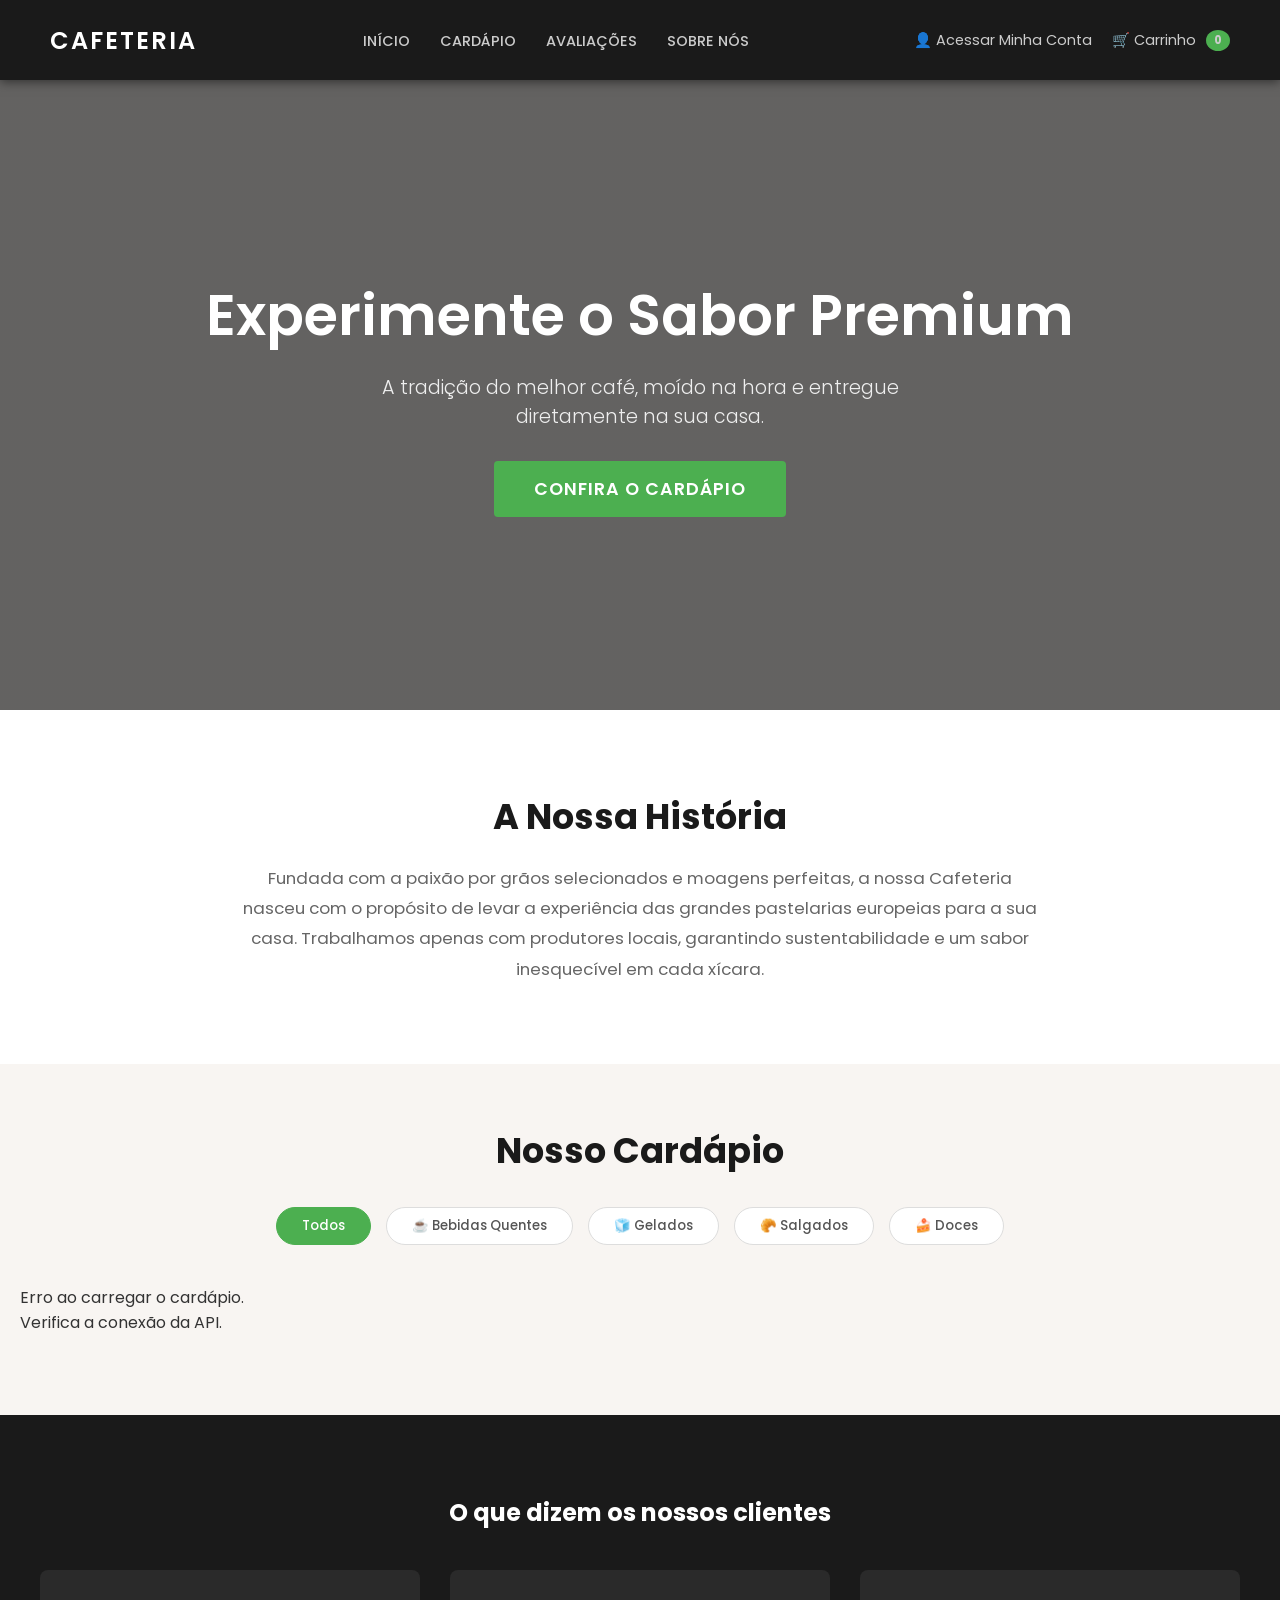
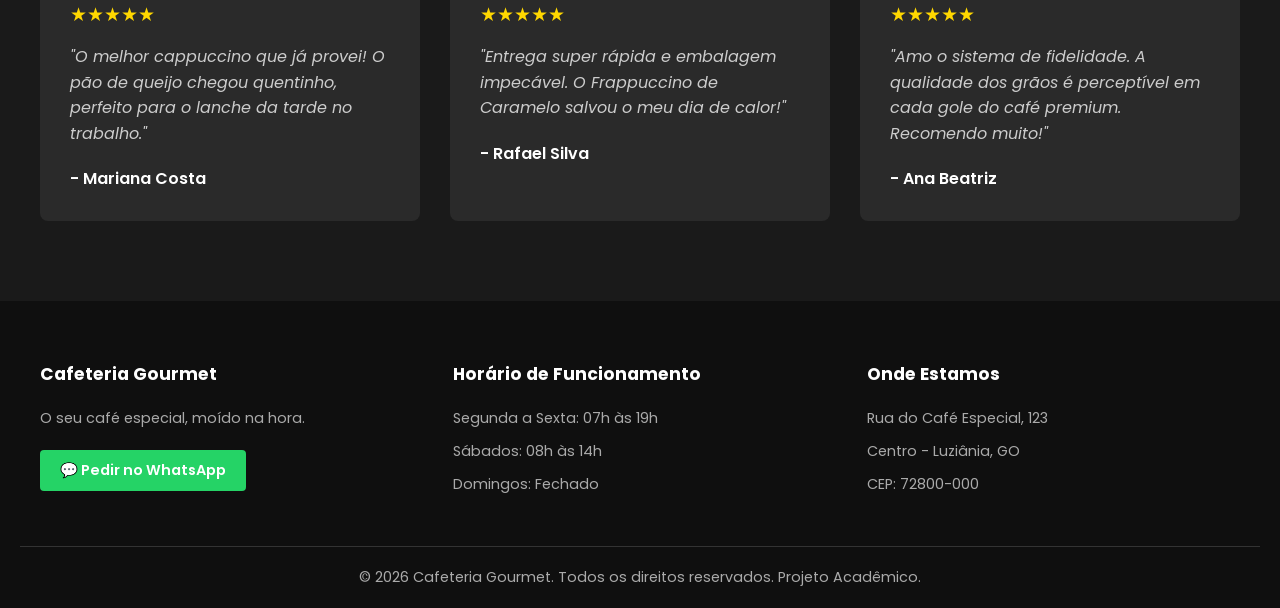
==== index.html @ 51b87aeb "fix: move index.html para a raiz do projeto" ====
<!DOCTYPE html>
<html lang="pt-BR">
<head>
    <meta charset="UTF-8">
    <meta name="viewport" content="width=device-width, initial-scale=1.0">
    <title>Cafeteria Gourmet</title>
    <link href="https://fonts.googleapis.com/css2?family=Poppins:wght@300;400;500;600&display=swap" rel="stylesheet">
    <style>
        /* Reset e Base */
        * { box-sizing: border-box; margin: 0; padding: 0; scroll-behavior: smooth; }
        body { font-family: 'Poppins', sans-serif; background-color: #F8F5F2; color: #333; padding-top: 80px; }
        
        /* Barra de Navegação */
        .navbar { position: fixed; top: 0; left: 0; width: 100%; height: 80px; background-color: #1a1a1a; color: white; display: flex; justify-content: space-between; align-items: center; padding: 0 50px; z-index: 1000; box-shadow: 0 2px 10px rgba(0,0,0,0.5); }
        .navbar .logo { font-size: 1.5em; font-weight: 600; letter-spacing: 2px; }
        .nav-links { list-style: none; display: flex; gap: 30px; }
        .nav-links li a { color: #ccc; text-decoration: none; font-size: 0.9em; font-weight: 500; transition: color 0.3s; text-transform: uppercase;}
        .nav-links li a:hover { color: white; }
        .nav-actions { display: flex; align-items: center; gap: 20px; font-size: 0.9em; }
        .nav-actions span { cursor: pointer; display: flex; align-items: center; gap: 5px; transition: color 0.3s; color: #ccc; }
        .nav-actions span:hover { color: white; }
        .cart-badge { background-color: #4CAF50; color: white; border-radius: 50%; padding: 2px 8px; font-size: 0.8em; font-weight: bold; margin-left: 5px; }

        /* Hero Section */
        .hero { background: linear-gradient(rgba(0, 0, 0, 0.6), rgba(0, 0, 0, 0.6)), url('https://images.unsplash.com/photo-1497935586351-b67a49e012bf?w=1600&q=80') center/cover no-repeat; height: 70vh; display: flex; flex-direction: column; justify-content: center; align-items: center; text-align: center; color: white; padding: 20px; }
        .hero h1 { font-size: 3.5em; margin-bottom: 15px; font-weight: 600; }
        .hero p { font-size: 1.2em; font-weight: 300; margin-bottom: 30px; max-width: 600px; color: #eee; }
        .btn-hero { background-color: #4CAF50; color: white; text-decoration: none; padding: 15px 40px; border-radius: 4px; font-weight: 600; font-size: 1.1em; transition: 0.3s ease; text-transform: uppercase; letter-spacing: 1px; }
        .btn-hero:hover { background-color: #45a049; }

        /* Sobre e Cardápio */
        .sobre { padding: 80px 20px; text-align: center; background-color: #fff; }
        .sobre h2 { font-size: 2.2em; color: #1a1a1a; margin-bottom: 20px; }
        .sobre p { max-width: 800px; margin: 0 auto; color: #666; line-height: 1.8; font-size: 1.05em; }

        .cardapio-section { padding: 60px 20px 80px; max-width: 1300px; margin: 0 auto; }
        .section-title { text-align: center; font-size: 2.2em; margin-bottom: 30px; color: #1a1a1a; }
        
        .filtros { display: flex; justify-content: center; gap: 15px; margin-bottom: 40px; flex-wrap: wrap; }
        .filter-btn { background: white; border: 1px solid #ddd; padding: 8px 25px; border-radius: 30px; cursor: pointer; font-weight: 500; font-family: 'Poppins', sans-serif; transition: 0.3s; color: #555; }
        .filter-btn:hover { background: #f0f0f0; }
        .filter-btn.active { background: #4CAF50; color: white; border-color: #4CAF50; }

        #vitrine { display: grid; grid-template-columns: repeat(auto-fill, minmax(280px, 1fr)); gap: 30px; }
        .produto-card { background-color: white; border-radius: 8px; overflow: hidden; box-shadow: 0 4px 15px rgba(0,0,0,0.06); transition: transform 0.3s ease, opacity 0.3s; display: flex; flex-direction: column; position: relative; }
        .produto-card:hover { transform: translateY(-5px); }
        .produto-img { width: 100%; height: 200px; object-fit: cover; }
        .badge { position: absolute; top: 15px; left: 15px; color: white; padding: 4px 12px; border-radius: 20px; font-size: 0.8em; font-weight: 600; box-shadow: 0 2px 5px rgba(0,0,0,0.2); }
        .produto-info { padding: 25px; display: flex; flex-direction: column; flex: 1; }
        .produto-info h3 { font-size: 1.2em; color: #1a1a1a; margin-bottom: 10px; }
        .produto-info p { color: #777; font-size: 0.9em; flex: 1; margin-bottom: 20px; line-height: 1.5; }
        .produto-info .preco { font-weight: 600; font-size: 1.4em; color: #4CAF50; margin-bottom: 20px; }
        .btn-comprar { background-color: #1a1a1a; color: white; border: none; padding: 12px; border-radius: 4px; cursor: pointer; font-weight: 500; transition: background-color 0.3s; }
        .btn-comprar:hover { background-color: #333; }

        /* Depoimentos */
        .depoimentos-section { background-color: #1a1a1a; color: white; padding: 80px 20px; text-align: center; }
        .depoimentos-grid { display: flex; gap: 30px; max-width: 1200px; margin: 40px auto 0; justify-content: center; flex-wrap: wrap; }
        .depoimento-card { background: #2a2a2a; padding: 30px; border-radius: 8px; flex: 1; min-width: 300px; text-align: left; }
        .estrelas { color: #FFD700; margin-bottom: 15px; font-size: 1.2em; }
        .depoimento-texto { font-style: italic; color: #ccc; margin-bottom: 20px; line-height: 1.6; }
        .cliente-nome { font-weight: 600; color: #fff; }

        /* Rodapé */
        .footer { background: #0f0f0f; color: #aaa; padding: 60px 20px 20px; font-size: 0.9em; }
        .footer-content { max-width: 1200px; margin: 0 auto; display: flex; justify-content: space-between; flex-wrap: wrap; gap: 40px; margin-bottom: 40px; }
        .footer-col { flex: 1; min-width: 250px; }
        .footer-col h3 { color: white; margin-bottom: 20px; font-size: 1.2em; }
        .footer-col p { margin-bottom: 10px; line-height: 1.6; }
        .footer-bottom { text-align: center; border-top: 1px solid #333; padding-top: 20px; }
        .btn-whatsapp { display: inline-block; background-color: #25D366; color: white; text-decoration: none; padding: 10px 20px; border-radius: 4px; font-weight: 600; margin-top: 10px; transition: 0.3s;}
        .btn-whatsapp:hover { background-color: #128C7E; }

        /* Gaveta do Carrinho */
        .cart-overlay { position: fixed; top: 0; left: 0; width: 100%; height: 100%; background: rgba(0,0,0,0.6); z-index: 2000; opacity: 0; pointer-events: none; transition: opacity 0.3s ease; }
        .cart-overlay.active { opacity: 1; pointer-events: auto; }
        .painel-carrinho { position: fixed; top: 0; right: -450px; width: 400px; height: 100vh; background-color: white; padding: 30px; box-shadow: -5px 0 25px rgba(0,0,0,0.15); z-index: 2001; transition: right 0.3s cubic-bezier(0.4, 0, 0.2, 1); display: flex; flex-direction: column; }
        .painel-carrinho.open { right: 0; }
        .painel-carrinho h2 { font-size: 1.5em; margin-bottom: 25px; color: #1a1a1a; display: flex; align-items: center; gap: 10px; margin-top: 20px;}
        #itens-carrinho { flex: 1; overflow-y: auto; margin-right: -10px; padding-right: 10px; }
        .item-carrinho { display: flex; justify-content: space-between; margin-bottom: 15px; padding-bottom: 10px; border-bottom: 1px solid #eee; font-size: 0.95em; color: #444; }
        .obs-input { width: 100%; margin-top: 15px; padding: 12px; border-radius: 4px; border: 1px solid #ddd; font-family: 'Poppins', sans-serif; resize: vertical; min-height: 80px; font-size: 0.9em;}
        .total-carrinho { font-size: 1.4em; font-weight: 600; margin-top: 20px; color: #1a1a1a; display: flex; justify-content: space-between;}
        .btn-finalizar { background-color: #4CAF50; color: white; border: none; width: 100%; padding: 15px; border-radius: 4px; cursor: pointer; font-weight: 600; font-size: 1.1em; margin-top: 20px; transition: background-color 0.3s; }
        .btn-finalizar:hover { background-color: #45a049; }

        /* Modais */
        .modal-overlay { position: fixed; top: 0; left: 0; width: 100%; height: 100%; background: rgba(0,0,0,0.7); display: flex; justify-content: center; align-items: center; z-index: 2000; opacity: 0; pointer-events: none; transition: opacity 0.3s; }
        .modal-overlay.active { opacity: 1; pointer-events: auto; }
        .modal-content { background: white; padding: 40px; border-radius: 8px; width: 90%; max-width: 500px; position: relative; transform: translateY(-20px); transition: transform 0.3s; }
        .modal-overlay.active .modal-content { transform: translateY(0); }
        .close-btn { position: absolute; top: 15px; right: 20px; font-size: 1.5em; cursor: pointer; color: #666; }
        .close-btn:hover { color: #000; }
        .form-group { margin-bottom: 20px; text-align: left; }
        .form-group label { display: block; margin-bottom: 8px; font-weight: 500; font-size: 0.95em; color: #333;}
        .form-control { width: 100%; padding: 12px; border: 1px solid #ccc; border-radius: 4px; font-family: 'Poppins', sans-serif; font-size: 0.95em;}
        .form-control:invalid { border-color: #fca5a5; }
        .req-star { color: #D84315; font-weight: bold; }

        /* Estilos do Modal "Minha Conta" e Cartão Fidelidade */
        .modal-conta { max-width: 700px !important; max-height: 85vh; overflow-y: auto; }
        .tabs { display: flex; border-bottom: 2px solid #eee; margin-bottom: 25px; }
        .tab-btn { flex: 1; background: none; border: none; padding: 12px; font-size: 1.05em; font-family: 'Poppins', sans-serif; cursor: pointer; font-weight: 600; color: #888; border-bottom: 3px solid transparent; transition: 0.3s;}
        .tab-btn.active { color: #4CAF50; border-bottom-color: #4CAF50; }
        .tab-content { display: none; }
        .tab-content.active { display: block; }
        
        .fidelidade-box { background: #EFEBE9; padding: 20px; border-radius: 8px; margin-bottom: 25px; text-align: center; border: 2px dashed #D7CCC8; }
        .fidelidade-box h3 { color: #4E342E; margin-bottom: 5px; }
        .fidelidade-box p { font-size: 0.9em; color: #795548; margin-bottom: 15px; }
        .copos-grid { display: flex; justify-content: center; gap: 8px; font-size: 1.8em; }
        .copo { color: #D7CCC8; transition: 0.3s; }
        .copo.ganho { color: #D84315; }

        .conta-dados-pessoais { background: #f9f9f9; padding: 20px; border-radius: 8px; border: 1px solid #eee; margin-bottom: 20px;}
        .conta-dados-pessoais p { margin-bottom: 10px; font-size: 0.95em; color: #555; }
        .conta-dados-pessoais strong { color: #1a1a1a; }
        .btn-editar { background-color: #f0f0f0; color: #333; border: 1px solid #ccc; padding: 10px; border-radius: 4px; cursor: pointer; font-weight: 500; width: 100%; margin-top: 15px; transition: 0.3s; }
        .btn-editar:hover { background-color: #e0e0e0; }

        .pedido-card { border: 1px solid #ddd; border-radius: 8px; padding: 20px; margin-bottom: 20px; }
        .pedido-header { display: flex; justify-content: space-between; margin-bottom: 15px; border-bottom: 1px solid #eee; padding-bottom: 10px; }
        .tracker { display: flex; justify-content: space-between; align-items: center; position: relative; margin-top: 20px; padding: 0 10px;}
        .tracker::before { content: ''; position: absolute; top: 14px; left: 30px; right: 30px; height: 3px; background: #eee; z-index: 1; }
        .tracker-step { position: relative; z-index: 2; text-align: center; width: 80px; }
        .tracker-icon { width: 30px; height: 30px; border-radius: 50%; background: #eee; color: white; display: flex; justify-content: center; align-items: center; margin: 0 auto 8px; font-weight: bold; border: 3px solid white; box-shadow: 0 0 0 2px #eee; transition: 0.3s;}
        .tracker-step.active .tracker-icon { background: #4CAF50; box-shadow: 0 0 0 2px #4CAF50; }
        .tracker-step p { font-size: 0.75em; font-weight: 600; color: #999; }
        .tracker-step.active p { color: #4CAF50; }

        /* Estilos da Avaliação de Pedido */
        .btn-avaliar { background-color: #FFA000; color: white; border: none; padding: 8px 15px; border-radius: 4px; cursor: pointer; font-size: 0.9em; font-weight: 600; margin-top: 15px; transition: 0.3s; }
        .btn-avaliar:hover { background-color: #FF8F00; }
        .avaliacao-feita { margin-top: 15px; padding-top: 15px; border-top: 1px dashed #eee; }
        .avaliacao-feita .estrelas-display { color: #FFD700; font-size: 1.2em; margin-bottom: 5px; }
        .avaliacao-feita p { font-size: 0.9em; color: #555; font-style: italic; }
        
        .rating-stars { display: flex; flex-direction: row-reverse; justify-content: center; gap: 5px; font-size: 2.5em; margin-bottom: 15px; }
        .rating-stars input { display: none; }
        .rating-stars label { color: #ddd; cursor: pointer; transition: 0.2s; }
        .rating-stars label:hover, .rating-stars label:hover ~ label, .rating-stars input:checked ~ label { color: #FFD700; }

        #toast { visibility: hidden; min-width: 250px; background-color: #333; color: #fff; text-align: center; border-radius: 4px; padding: 16px; position: fixed; z-index: 3000; bottom: 30px; left: 30px; font-size: 15px; box-shadow: 0 4px 15px rgba(0,0,0,0.2); opacity: 0; transition: opacity 0.4s, bottom 0.4s; }
        #toast.show { visibility: visible; opacity: 1; bottom: 50px; }
        #toast.error { background-color: #F44336; }
    </style>
</head>
<body>

    <nav class="navbar">
        <div class="logo">CAFETERIA</div>
        <ul class="nav-links">
            <li><a href="#inicio">Início</a></li>
            <li><a href="#cardapio">Cardápio</a></li>
            <li><a href="#depoimentos">Avaliações</a></li>
            <li><a href="#sobre">Sobre Nós</a></li>
        </ul>
        <div class="nav-actions">
            <span id="btn-login-header" onclick="verificarAcessoDaNavbar()">👤 Acessar Minha Conta</span>
            <a href="#" style="text-decoration: none;" onclick="event.preventDefault(); abrirCarrinho();">
                <span>🛒 Carrinho <span class="cart-badge" id="cart-count">0</span></span>
            </a>
        </div>
    </nav>

    <header id="inicio" class="hero">
        <h1>Experimente o Sabor Premium</h1>
        <p>A tradição do melhor café, moído na hora e entregue diretamente na sua casa.</p>
        <a href="#cardapio" class="btn-hero">Confira o Cardápio</a>
    </header>

    <section id="sobre" class="sobre">
        <h2>A Nossa História</h2>
        <p>Fundada com a paixão por grãos selecionados e moagens perfeitas, a nossa Cafeteria nasceu com o propósito de levar a experiência das grandes pastelarias europeias para a sua casa. Trabalhamos apenas com produtores locais, garantindo sustentabilidade e um sabor inesquecível em cada xícara.</p>
    </section>

    <section id="cardapio" class="cardapio-section">
        <h2 class="section-title">Nosso Cardápio</h2>
        <div class="filtros">
            <button class="filter-btn active" onclick="filtrarMenu('todos', this)">Todos</button>
            <button class="filter-btn" onclick="filtrarMenu('quentes', this)">☕ Bebidas Quentes</button>
            <button class="filter-btn" onclick="filtrarMenu('gelados', this)">🧊 Gelados</button>
            <button class="filter-btn" onclick="filtrarMenu('salgados', this)">🥐 Salgados</button>
            <button class="filter-btn" onclick="filtrarMenu('doces', this)">🍰 Doces</button>
        </div>
        <div id="vitrine"></div>
    </section>

    <section id="depoimentos" class="depoimentos-section">
        <h2>O que dizem os nossos clientes</h2>
        <div class="depoimentos-grid">
            <div class="depoimento-card">
                <div class="estrelas">★★★★★</div>
                <p class="depoimento-texto">"O melhor cappuccino que já provei! O pão de queijo chegou quentinho, perfeito para o lanche da tarde no trabalho."</p>
                <p class="cliente-nome">- Mariana Costa</p>
            </div>
            <div class="depoimento-card">
                <div class="estrelas">★★★★★</div>
                <p class="depoimento-texto">"Entrega super rápida e embalagem impecável. O Frappuccino de Caramelo salvou o meu dia de calor!"</p>
                <p class="cliente-nome">- Rafael Silva</p>
            </div>
            <div class="depoimento-card">
                <div class="estrelas">★★★★★</div>
                <p class="depoimento-texto">"Amo o sistema de fidelidade. A qualidade dos grãos é perceptível em cada gole do café premium. Recomendo muito!"</p>
                <p class="cliente-nome">- Ana Beatriz</p>
            </div>
        </div>
    </section>

    <footer class="footer">
        <div class="footer-content">
            <div class="footer-col">
                <h3>Cafeteria Gourmet</h3>
                <p>O seu café especial, moído na hora.</p>
                <a href="#" class="btn-whatsapp">💬 Pedir no WhatsApp</a>
            </div>
            <div class="footer-col">
                <h3>Horário de Funcionamento</h3>
                <p>Segunda a Sexta: 07h às 19h</p>
                <p>Sábados: 08h às 14h</p>
                <p>Domingos: Fechado</p>
            </div>
            <div class="footer-col">
                <h3>Onde Estamos</h3>
                <p>Rua do Café Especial, 123</p>
                <p>Centro - Luziânia, GO</p>
                <p>CEP: 72800-000</p>
            </div>
        </div>
        <div class="footer-bottom">
            <p>&copy; 2026 Cafeteria Gourmet. Todos os direitos reservados. Projeto Acadêmico.</p>
        </div>
    </footer>

    <!-- GAVETA LATERAL (CARRINHO) -->
    <div class="cart-overlay" id="cart-overlay" onclick="fecharCarrinho()"></div>
    <div class="painel-carrinho" id="painel-carrinho">
        <span class="close-btn" onclick="fecharCarrinho()">&times;</span>
        <h2>🛒 Seu Pedido</h2>
        <div id="itens-carrinho">
            <p style="color: #999; text-align: center; margin: 30px 0;">O carrinho está vazio.</p>
        </div>
        <textarea id="observacao-pedido" class="obs-input auto-save" placeholder="Alguma observação especial? (Ex: sem açúcar)"></textarea>
        <div class="total-carrinho">
            <span>Total:</span>
            <span id="total-carrinho">R$ 0,00</span>
        </div>
        <button class="btn-finalizar" onclick="abrirCheckoutValidado()">Prosseguir Pedido</button>
    </div>

    <!-- MODAIS DE AUTENTICAÇÃO E CHECKOUT -->
    <div class="modal-overlay" id="modal-login">
        <div class="modal-content">
            <span class="close-btn" onclick="fecharModal('modal-login')">&times;</span>
            <h2 style="margin-bottom: 20px;">Acessar Conta</h2>
            <form onsubmit="event.preventDefault(); processarLogin();">
                <div class="form-group">
                    <label>E-mail <span class="req-star">*</span></label>
                    <input type="email" id="login-email" class="form-control auto-save" placeholder="exemplo@email.com" required>
                </div>
                <div class="form-group">
                    <label>Senha <span class="req-star">*</span></label>
                    <input type="password" class="form-control" placeholder="Sua senha secreta" minlength="4" required>
                </div>
                <button type="submit" class="btn-finalizar">Entrar</button>
            </form>
            <p style="text-align: center; margin-top: 20px; font-size: 0.9em; color: #666;">
                Ainda não tem conta? <a href="#" style="color: #4CAF50; font-weight: 600;" onclick="fecharModal('modal-login'); abrirModal('modal-cadastro');">Cadastre-se</a>
            </p>
        </div>
    </div>

    <div class="modal-overlay" id="modal-cadastro">
        <div class="modal-content">
            <span class="close-btn" onclick="fecharModal('modal-cadastro')">&times;</span>
            <h2 style="margin-bottom: 20px;">Criar Nova Conta</h2>
            <form onsubmit="event.preventDefault(); processarCadastro();">
                <div class="form-group">
                    <label>Nome Completo <span class="req-star">*</span></label>
                    <input type="text" id="cad-nome" class="form-control auto-save" placeholder="Seu nome completo" minlength="3" required>
                </div>
                <div class="form-group">
                    <label>E-mail <span class="req-star">*</span></label>
                    <input type="email" id="cad-email" class="form-control auto-save" placeholder="exemplo@email.com" required>
                </div>
                <div class="form-group">
                    <label>Senha <span class="req-star">*</span></label>
                    <input type="password" class="form-control" placeholder="Crie uma senha forte" minlength="4" required>
                </div>
                <button type="submit" class="btn-finalizar">Cadastrar</button>
            </form>
        </div>
    </div>

    <div class="modal-overlay" id="modal-checkout">
        <div class="modal-content" style="max-width: 600px; max-height: 90vh; overflow-y: auto;">
            <span class="close-btn" onclick="fecharModal('modal-checkout')">&times;</span>
            <h2 style="margin-bottom: 20px; border-bottom: 2px solid #eee; padding-bottom: 10px;">Finalizar Compra</h2>
            <form id="form-checkout" onsubmit="event.preventDefault(); confirmarEPagar();">
                <h3 style="font-size: 1.1em; margin-bottom: 15px; color: #4CAF50;">1. Dados do Cliente</h3>
                <div class="form-group">
                    <label>Nome Completo <span class="req-star">*</span></label>
                    <input type="text" id="check-nome" class="form-control auto-save" placeholder="Nome de quem vai receber" minlength="3" required>
                </div>
                <div style="display: flex; gap: 15px; margin-bottom: 20px;">
                    <div class="form-group" style="flex: 1; margin-bottom: 0;">
                        <label>E-mail <span class="req-star">*</span></label>
                        <input type="email" id="check-email" class="form-control auto-save" placeholder="exemplo@email.com" required>
                    </div>
                    <div class="form-group" style="flex: 1; margin-bottom: 0;">
                        <label>Telefone / WhatsApp <span class="req-star">*</span></label>
                        <input type="tel" id="check-telefone" class="form-control auto-save" placeholder="(00) 00000-0000" minlength="14" maxlength="15" oninput="aplicarMascaraTelefone(this)" required>
                    </div>
                </div>

                <h3 style="font-size: 1.1em; margin-bottom: 15px; margin-top: 10px; color: #4CAF50;">2. Entrega e Pagamento</h3>
                <div class="form-group">
                    <label>Endereço de Entrega <span class="req-star">*</span></label>
                    <input type="text" id="check-endereco" class="form-control auto-save" placeholder="Rua, Número, Bairro" minlength="5" required>
                </div>
                <div class="form-group">
                    <label>Forma de Pagamento <span class="req-star">*</span></label>
                    <select class="form-control" id="forma-pagamento" required>
                        <option value="pix">PIX</option>
                        <option value="cartao">Cartão de Crédito / Débito</option>
                        <option value="dinheiro">Dinheiro (na entrega)</option>
                    </select>
                </div>
                <div style="background-color: #f9f9f9; padding: 15px; border-radius: 8px; margin: 20px 0; text-align: center; border: 1px solid #eee;">
                    <h3 style="margin: 0; color: #1a1a1a; font-size: 1.4em;" id="modal-total-display">Total: R$ 0,00</h3>
                </div>
                <button type="submit" class="btn-finalizar">Confirmar e Pagar</button>
            </form>
        </div>
    </div>

    <!-- MODAL: MINHA CONTA -->
    <div class="modal-overlay" id="modal-minha-conta">
        <div class="modal-content modal-conta">
            <span class="close-btn" onclick="fecharModal('modal-minha-conta')">&times;</span>
            <h2 style="margin-bottom: 20px;">Minha Conta</h2>
            
            <div class="tabs">
                <button class="tab-btn active" onclick="mudarAba(event, 'perfil')">Meus Dados</button>
                <button class="tab-btn" onclick="mudarAba(event, 'pedidos')">Meus Pedidos</button>
            </div>

            <div id="aba-perfil" class="tab-content active">
                <div class="fidelidade-box">
                    <h3>☕ Cartão Fidelidade</h3>
                    <p id="fidelidade-texto">Complete 10 copos e ganhe uma bebida grátis!</p>
                    <div class="copos-grid" id="fidelidade-copos"></div>
                </div>

                <div class="conta-dados-pessoais" id="display-dados">
                    <p><strong>Nome:</strong> <span id="painel-nome">Não preenchido</span></p>
                    <p><strong>E-mail:</strong> <span id="painel-email">Não preenchido</span></p>
                    <p><strong>Telefone:</strong> <span id="painel-telefone">Não preenchido</span></p>
                    <p><strong>Endereço Principal:</strong> <span id="painel-endereco">Não preenchido</span></p>
                    <button class="btn-editar" onclick="ativarModoEdicao()">✏️ Editar Meus Dados</button>
                </div>

                <div class="conta-dados-pessoais" id="form-edicao-dados" style="display: none;">
                    <form onsubmit="event.preventDefault(); salvarEdicaoDados();">
                        <div class="form-group">
                            <label>Nome Completo <span class="req-star">*</span></label>
                            <input type="text" id="edit-nome" class="form-control auto-save" required>
                        </div>
                        <div class="form-group">
                            <label>E-mail <span class="req-star">*</span></label>
                            <input type="email" id="edit-email" class="form-control auto-save" required>
                        </div>
                        <div class="form-group">
                            <label>Telefone <span class="req-star">*</span></label>
                            <input type="tel" id="edit-telefone" class="form-control auto-save" oninput="aplicarMascaraTelefone(this)" minlength="14" maxlength="15" required>
                        </div>
                        <div class="form-group">
                            <label>Endereço de Entrega Padrão <span class="req-star">*</span></label>
                            <input type="text" id="edit-endereco" class="form-control auto-save" required>
                        </div>
                        <div style="display: flex; gap: 10px; margin-top: 20px;">
                            <button type="button" class="btn-editar" style="margin-top: 0; background-color: #ddd;" onclick="cancelarEdicao()">Cancelar</button>
                            <button type="submit" class="btn-finalizar" style="margin-top: 0; flex: 2;">Salvar Alterações</button>
                        </div>
                    </form>
                </div>
                <button class="btn-finalizar" style="background-color: #d32f2f;" onclick="fazerLogout()">Sair da Conta</button>
            </div>
            <div id="aba-pedidos" class="tab-content">
                <div id="lista-historico-pedidos"></div>
            </div>
        </div>
    </div>

    <!-- MODAL DE AVALIAÇÃO DE PEDIDO -->
    <div class="modal-overlay" id="modal-avaliacao">
        <div class="modal-content" style="text-align: center;">
            <span class="close-btn" onclick="fecharModal('modal-avaliacao')">&times;</span>
            <h2 style="margin-bottom: 10px;">Avaliar Pedido #<span id="av-pedido-id"></span></h2>
            <p style="color: #666; font-size: 0.9em; margin-bottom: 20px;">Como foi a sua experiência com este pedido?</p>
            
            <form onsubmit="event.preventDefault(); enviarAvaliacao();">
                <div class="rating-stars">
                    <input type="radio" name="rating" id="star5" value="5" required><label for="star5">★</label>
                    <input type="radio" name="rating" id="star4" value="4"><label for="star4">★</label>
                    <input type="radio" name="rating" id="star3" value="3"><label for="star3">★</label>
                    <input type="radio" name="rating" id="star2" value="2"><label for="star2">★</label>
                    <input type="radio" name="rating" id="star1" value="1"><label for="star1">★</label>
                </div>
                <textarea id="av-comentario" class="obs-input" placeholder="Conte-nos o que achou dos produtos e da entrega... (opcional)" style="margin-bottom: 20px; text-align: left;"></textarea>
                <button type="submit" class="btn-finalizar">Enviar Avaliação</button>
            </form>
        </div>
    </div>

    <div id="toast">Mensagem</div>

    <script>
        // RECUPERAÇÃO DE DADOS PERSISTENTES
        let carrinho = JSON.parse(localStorage.getItem('carrinho')) || [];
        let totalGeral = parseFloat(localStorage.getItem('totalGeral')) || 0;
        let usuarioLogado = localStorage.getItem('usuarioLogado') === 'true';
        let historicoPedidos = JSON.parse(localStorage.getItem('historicoPedidos')) || []; 
        
        let dadosSalvos = JSON.parse(localStorage.getItem('dadosUsuario')) || {};
        let dadosUsuario = { 
            nome: dadosSalvos.nome || '', email: dadosSalvos.email || '', 
            telefone: dadosSalvos.telefone || '', endereco: dadosSalvos.endereco || '' 
        };

        const bancoImagens = {
            1: "./img/1.jpg", 2: "./img/2.jpg", 3: "./img/3.jpg", 4: "./img/4.jpg", 
            5: "./img/5.jpg", 6: "./img/6.jpg", 7: "./img/7.jpg", 8: "./img/8.jpg"  
        };

        const infoExtraProdutos = {
            1: { cat: 'quentes', badge: '☕ Mais Vendido', badgeColor: '#D84315' },
            2: { cat: 'quentes', badge: '' },
            3: { cat: 'quentes', badge: '✨ Novidade', badgeColor: '#4CAF50' },
            4: { cat: 'salgados', badge: '' },
            5: { cat: 'salgados', badge: '🌾 Sem Glúten', badgeColor: '#8D6E63' },
            6: { cat: 'doces', badge: '🌱 Vegano', badgeColor: '#4CAF50' },
            7: { cat: 'gelados', badge: '❄️ Mais Vendido', badgeColor: '#0288D1' },
            8: { cat: 'gelados', badge: '' }
        };

        document.addEventListener('DOMContentLoaded', () => {
            if (usuarioLogado) document.getElementById('btn-login-header').innerText = "👤 Minha Conta";
            atualizarCarrinho();
            ativarAutoSave(); 
        });

        function salvarEstadoLocal() {
            localStorage.setItem('carrinho', JSON.stringify(carrinho));
            localStorage.setItem('totalGeral', totalGeral);
            localStorage.setItem('usuarioLogado', usuarioLogado);
            localStorage.setItem('dadosUsuario', JSON.stringify(dadosUsuario));
            localStorage.setItem('historicoPedidos', JSON.stringify(historicoPedidos));
        }

        function ativarAutoSave() {
            const camposMapeados = {
                'edit-nome': 'nome', 'check-nome': 'nome', 'cad-nome': 'nome',
                'edit-email': 'email', 'check-email': 'email', 'cad-email': 'email', 'login-email': 'email',
                'edit-telefone': 'telefone', 'check-telefone': 'telefone',
                'edit-endereco': 'endereco', 'check-endereco': 'endereco'
            };
            document.querySelectorAll('.auto-save').forEach(input => {
                input.addEventListener('input', (e) => {
                    const chave = camposMapeados[e.target.id];
                    if (chave) { dadosUsuario[chave] = e.target.value; salvarEstadoLocal(); }
                });
            });
        }

        function filtrarMenu(categoria, btnElement) {
            document.querySelectorAll('.filter-btn').forEach(btn => btn.classList.remove('active'));
            btnElement.classList.add('active');
            
            document.querySelectorAll('.produto-card').forEach(card => {
                if (categoria === 'todos' || card.dataset.categoria === categoria) {
                    card.style.display = 'flex';
                    setTimeout(() => card.style.opacity = '1', 50);
                } else {
                    card.style.opacity = '0';
                    setTimeout(() => card.style.display = 'none', 300);
                }
            });
        }

        function atualizarProgramaFidelidade() {
            let pontos = 1 + (historicoPedidos.length * 2); 
            if (pontos > 10) pontos = 10;
            
            const container = document.getElementById('fidelidade-copos');
            container.innerHTML = "";
            for(let i = 1; i <= 10; i++) {
                container.innerHTML += `<span class="copo ${i <= pontos ? 'ganho' : ''}">☕</span>`;
            }
            
            const faltam = 10 - pontos;
            document.getElementById('fidelidade-texto').innerText = 
                faltam === 0 ? "Parabéns! A sua próxima bebida é por nossa conta! 🎉" 
                             : `Faltam ${faltam} cafés para a sua próxima bebida grátis!`;
        }

        function abrirCarrinho() {
            document.getElementById('painel-carrinho').classList.add('open');
            document.getElementById('cart-overlay').classList.add('active');
        }

        function fecharCarrinho() {
            document.getElementById('painel-carrinho').classList.remove('open');
            document.getElementById('cart-overlay').classList.remove('active');
        }

        function mostrarToast(mensagem, isErro = false) {
            const toast = document.getElementById("toast");
            toast.innerText = mensagem;
            toast.className = isErro ? "error show" : "show";
            setTimeout(() => { toast.classList.remove("show"); }, 3000);
        }

        function abrirModal(id) { document.getElementById(id).classList.add('active'); }
        function fecharModal(id) { document.getElementById(id).classList.remove('active'); }

        function aplicarMascaraTelefone(input) {
            let valor = input.value.replace(/\D/g, ''); 
            if (valor.length > 11) valor = valor.slice(0, 11); 
            if (valor.length > 2) valor = `(${valor.slice(0, 2)}) ${valor.slice(2)}`;
            if (valor.length > 10) valor = `${valor.slice(0, 10)}-${valor.slice(10)}`;
            else if (valor.length > 9) valor = `${valor.slice(0, 9)}-${valor.slice(9)}`;
            input.value = valor;
            dadosUsuario.telefone = valor;
            salvarEstadoLocal();
        }

        function mudarAba(event, abaId) {
            document.querySelectorAll('.tab-btn').forEach(btn => btn.classList.remove('active'));
            document.querySelectorAll('.tab-content').forEach(tab => tab.classList.remove('active'));
            if (event) event.currentTarget.classList.add('active');
            else {
                if (abaId === 'pedidos') document.querySelectorAll('.tab-btn')[1].classList.add('active');
                else document.querySelectorAll('.tab-btn')[0].classList.add('active');
            }
            document.getElementById('aba-' + abaId).classList.add('active');
        }

        function ativarModoEdicao() {
            document.getElementById('display-dados').style.display = 'none';
            document.getElementById('form-edicao-dados').style.display = 'block';
            document.getElementById('edit-nome').value = dadosUsuario.nome || '';
            document.getElementById('edit-email').value = dadosUsuario.email || '';
            document.getElementById('edit-telefone').value = dadosUsuario.telefone || '';
            document.getElementById('edit-endereco').value = dadosUsuario.endereco || '';
        }

        function cancelarEdicao() {
            document.getElementById('form-edicao-dados').style.display = 'none';
            document.getElementById('display-dados').style.display = 'block';
        }

        function salvarEdicaoDados() {
            dadosUsuario.nome = document.getElementById('edit-nome').value;
            dadosUsuario.email = document.getElementById('edit-email').value;
            dadosUsuario.telefone = document.getElementById('edit-telefone').value;
            dadosUsuario.endereco = document.getElementById('edit-endereco').value;
            salvarEstadoLocal(); 
            atualizarPainelConta();
            cancelarEdicao();
            mostrarToast("Dados atualizados com sucesso!");
        }

        function verificarAcessoDaNavbar() {
            if (usuarioLogado) {
                atualizarPainelConta();
                abrirModal('modal-minha-conta');
            } else {
                abrirModal('modal-login');
            }
        }

        function processarCadastro() {
            const inputNome = document.getElementById('cad-nome').value;
            const inputEmail = document.getElementById('cad-email').value;

            // Bloqueio de e-mail já cadastrado
            if (dadosUsuario.email && dadosUsuario.email === inputEmail) {
                mostrarToast("Este e-mail já está cadastrado! Por favor, faça login.", true);
                fecharModal('modal-cadastro');
                setTimeout(() => abrirModal('modal-login'), 800);
                return; 
            }

            dadosUsuario.nome = inputNome;
            dadosUsuario.email = inputEmail;
            document.getElementById('login-email').value = dadosUsuario.email;
            salvarEstadoLocal();
            fecharModal('modal-cadastro');
            mostrarToast('Conta criada com sucesso! Faça login.');
            setTimeout(() => abrirModal('modal-login'), 500);
        }

        function processarLogin() {
            usuarioLogado = true;
            if(!dadosUsuario.email) dadosUsuario.email = document.getElementById('login-email').value;
            salvarEstadoLocal();
            fecharModal('modal-login');
            mostrarToast('Login efetuado com sucesso!');
            document.getElementById('btn-login-header').innerText = "👤 Minha Conta";
            if (carrinho.length > 0) setTimeout(() => abrirCheckoutValidado(), 600);
        }

        function fazerLogout() {
            usuarioLogado = false;
            salvarEstadoLocal();
            document.getElementById('btn-login-header').innerText = "👤 Acessar Minha Conta";
            fecharModal('modal-minha-conta');
            mostrarToast("Você saiu da conta.");
        }

        function atualizarPainelConta() {
            document.getElementById('painel-nome').innerText = dadosUsuario.nome || "Não informado";
            document.getElementById('painel-email').innerText = dadosUsuario.email || "Não informado";
            document.getElementById('painel-telefone').innerText = dadosUsuario.telefone || "Não informado";
            document.getElementById('painel-endereco').innerText = dadosUsuario.endereco || "Não informado";
            atualizarProgramaFidelidade();
            renderizarHistoricoPedidos();
        }

        // SISTEMA DE AVALIAÇÃO DE PEDIDOS
        let pedidoSelecionadoParaAvaliacao = null;

        function abrirAvaliacaoPedido(pedidoId) {
            pedidoSelecionadoParaAvaliacao = pedidoId;
            document.getElementById('av-pedido-id').innerText = pedidoId;
            document.getElementById('av-comentario').value = '';
            document.querySelectorAll('input[name="rating"]').forEach(r => r.checked = false);
            fecharModal('modal-minha-conta'); 
            setTimeout(() => abrirModal('modal-avaliacao'), 300);
        }

        function enviarAvaliacao() {
            const ratingInput = document.querySelector('input[name="rating"]:checked');
            if(!ratingInput) {
                mostrarToast("Por favor, selecione uma nota nas estrelas.", true);
                return;
            }
            
            const notaSelecionada = parseInt(ratingInput.value);
            const comentarioInserido = document.getElementById('av-comentario').value;

            const index = historicoPedidos.findIndex(p => p.id === pedidoSelecionadoParaAvaliacao);
            if(index !== -1) {
                historicoPedidos[index].avaliacao = { nota: notaSelecionada, comentario: comentarioInserido };
                salvarEstadoLocal();
                fecharModal('modal-avaliacao');
                mostrarToast("Avaliação enviada com sucesso! Muito obrigado.");
                setTimeout(() => {
                    atualizarPainelConta();
                    abrirModal('modal-minha-conta');
                    mudarAba(null, 'pedidos');
                }, 400);
            }
        }

        function renderizarHistoricoPedidos() {
            const container = document.getElementById('lista-historico-pedidos');
            if (historicoPedidos.length === 0) {
                container.innerHTML = "<p style='text-align: center; color: #999; margin: 30px 0;'>Você ainda não fez nenhum pedido.</p>";
                return;
            }
            container.innerHTML = "";
            [...historicoPedidos].reverse().forEach(pedido => {
                const totalFormatado = pedido.total.toLocaleString('pt-BR', { style: 'currency', currency: 'BRL' });
                let statusNum = pedido.status === 'Preparando' ? 2 : (pedido.status === 'Entregue' ? 4 : 1);
                
                let blocoAvaliacao = '';
                if (pedido.avaliacao) {
                    const estrelasOuro = '★'.repeat(pedido.avaliacao.nota);
                    const estrelasCinza = '☆'.repeat(5 - pedido.avaliacao.nota);
                    blocoAvaliacao = `
                        <div class="avaliacao-feita">
                            <div class="estrelas-display">${estrelasOuro}<span style="color: #ccc;">${estrelasCinza}</span></div>
                            ${pedido.avaliacao.comentario ? `<p>"${pedido.avaliacao.comentario}"</p>` : ''}
                        </div>
                    `;
                } else {
                    blocoAvaliacao = `<button class="btn-avaliar" onclick="abrirAvaliacaoPedido(${pedido.id})">⭐ Avaliar Pedido</button>`;
                }

                container.innerHTML += `
                    <div class="pedido-card">
                        <div class="pedido-header">
                            <div><h3 style="font-size: 1.1em; color: #1a1a1a;">Pedido #${pedido.id}</h3><p style="font-size: 0.85em; color: #777;">Realizado em: ${pedido.data}</p></div>
                            <div style="text-align: right;"><span style="font-weight: bold; color: #4CAF50;">${totalFormatado}</span><p style="font-size: 0.85em; color: #777;">${pedido.itensQtde} itens</p></div>
                        </div>
                        <div class="tracker">
                            <div class="tracker-step ${statusNum >= 1 ? 'active' : ''}"><div class="tracker-icon">✓</div><p>Recebido</p></div>
                            <div class="tracker-step ${statusNum >= 2 ? 'active' : ''}"><div class="tracker-icon">${statusNum >= 2 ? '✓' : '2'}</div><p>Preparando</p></div>
                            <div class="tracker-step ${statusNum >= 3 ? 'active' : ''}"><div class="tracker-icon">${statusNum >= 3 ? '✓' : '3'}</div><p>Em Rota</p></div>
                            <div class="tracker-step ${statusNum >= 4 ? 'active' : ''}"><div class="tracker-icon">${statusNum >= 4 ? '✓' : '4'}</div><p>Entregue</p></div>
                        </div>
                        ${blocoAvaliacao}
                    </div>`;
            });
        }

        function abrirCheckoutValidado() {
            if (carrinho.length === 0) return mostrarToast("Selecione os produtos primeiro!", true);
            if (!usuarioLogado) {
                mostrarToast("Para finalizar, faça login ou cadastre-se.", true);
                abrirModal('modal-login');
                return;
            }
            fecharCarrinho(); 
            document.getElementById('check-nome').value = dadosUsuario.nome || '';
            document.getElementById('check-email').value = dadosUsuario.email || '';
            document.getElementById('check-telefone').value = dadosUsuario.telefone || '';
            document.getElementById('check-endereco').value = dadosUsuario.endereco || '';
            document.getElementById('modal-total-display').innerText = "Total: " + totalGeral.toLocaleString('pt-BR', { style: 'currency', currency: 'BRL' });
            abrirModal('modal-checkout');
        }

        fetch('https://api-cafeteria-gourmet.onrender.com/produtos')
            .then(response => response.json())
            .then(produtos => {
                const vitrine = document.getElementById('vitrine');
                produtos.forEach(produto => {
                    const preco = parseFloat(produto.preco);
                    const precoFormatado = preco.toLocaleString('pt-BR', { style: 'currency', currency: 'BRL' });
                    const imgUrl = bancoImagens[produto.id] || "https://placehold.co/400x300/1a1a1a/FFFFFF?text=Produto"; 
                    
                    const extra = infoExtraProdutos[produto.id] || { cat: 'outros', badge: '' };
                    const badgeHtml = extra.badge ? `<div class="badge" style="background-color: ${extra.badgeColor};">${extra.badge}</div>` : '';

                    vitrine.innerHTML += `
                        <div class="produto-card" data-categoria="${extra.cat}">
                            ${badgeHtml}
                            <img src="${imgUrl}" alt="${produto.nome}" class="produto-img">
                            <div class="produto-info">
                                <h3>${produto.nome}</h3><p>${produto.descricao}</p><div class="preco">${precoFormatado}</div>
                                <button class="btn-comprar" onclick="adicionarAoCarrinho(${produto.id}, '${produto.nome}', ${preco})">Adicionar</button>
                            </div>
                        </div>`;
                });
            })
            .catch(() => document.getElementById('vitrine').innerHTML = "<p>Erro ao carregar o cardápio. Verifica a conexão da API.</p>");

        function adicionarAoCarrinho(id, nome, preco) {
            carrinho.push({ id, nome, preco });
            atualizarCarrinho();
            mostrarToast(`Adicionado: ${nome}`);
            abrirCarrinho(); 
        }

        function atualizarCarrinho() {
            const divItens = document.getElementById('itens-carrinho');
            document.getElementById('cart-count').innerText = carrinho.length;

            if (carrinho.length === 0) {
                divItens.innerHTML = "<p style='color: #999; text-align: center; margin: 30px 0;'>O carrinho está vazio.</p>";
                document.getElementById('total-carrinho').innerText = "R$ 0,00";
                totalGeral = 0;
                salvarEstadoLocal();
                return;
            }

            const itensAgrupados = {};
            totalGeral = 0;
            carrinho.forEach(item => {
                totalGeral += item.preco;
                if (itensAgrupados[item.id]) { itensAgrupados[item.id].quantidade += 1; itensAgrupados[item.id].subtotal += item.preco; } 
                else { itensAgrupados[item.id] = { nome: item.nome, quantidade: 1, subtotal: item.preco }; }
            });

            divItens.innerHTML = "";
            Object.values(itensAgrupados).forEach(item => {
                const subtotalFormatado = item.subtotal.toLocaleString('pt-BR', { style: 'currency', currency: 'BRL' });
                divItens.innerHTML += `<div class="item-carrinho"><span><b>${item.quantidade}x</b> ${item.nome}</span> <span>${subtotalFormatado}</span></div>`;
            });
            document.getElementById('total-carrinho').innerText = totalGeral.toLocaleString('pt-BR', { style: 'currency', currency: 'BRL' });
            salvarEstadoLocal();
        }

        function processarSucessoPedido(pedidoId) {
            const dataAtual = new Date();
            historicoPedidos.push({
                id: pedidoId,
                data: dataAtual.toLocaleDateString('pt-BR') + ' às ' + dataAtual.getHours() + ':' + String(dataAtual.getMinutes()).padStart(2, '0'),
                total: totalGeral,
                itensQtde: carrinho.length,
                status: 'Preparando' 
            });

            carrinho = []; 
            document.getElementById("observacao-pedido").value = "";
            document.querySelectorAll('#modal-checkout input').forEach(input => input.value = '');
            
            atualizarCarrinho(); 
            fecharModal('modal-checkout');
            atualizarPainelConta();
            abrirModal('modal-minha-conta');
            mudarAba(null, 'pedidos');
        }

        function confirmarEPagar() {
            const botao = document.querySelector('#modal-checkout .btn-finalizar');
            botao.innerText = "A processar...";
            botao.disabled = true;

            dadosUsuario.nome = document.getElementById('check-nome').value;
            dadosUsuario.email = document.getElementById('check-email').value;
            dadosUsuario.telefone = document.getElementById('check-telefone').value;
            dadosUsuario.endereco = document.getElementById('check-endereco').value;
            salvarEstadoLocal();

            const itensAgrupados = {};
            carrinho.forEach(item => {
                if (itensAgrupados[item.id]) itensAgrupados[item.id].quantidade += 1;
                else itensAgrupados[item.id] = { id: item.id, quantidade: 1, preco: item.preco };
            });

            fetch('https://api-cafeteria-gourmet.onrender.com/pedidos', {
                method: 'POST',
                headers: { 'Content-Type': 'application/json' },
                body: JSON.stringify({ cliente_id: 1, itens: Object.values(itensAgrupados) }) 
            })
            .then(response => {
                if (!response.ok) throw new Error("Erro no banco");
                return response.json();
            })
            .then(data => {
                mostrarToast(`Pedido #${data.pedido_id} recebido com sucesso!`);
                processarSucessoPedido(data.pedido_id);
            })
            .catch(error => {
                console.warn("API bloqueou a inserção. Simulando aprovação no front-end.");
                const idSimulado = Math.floor(Math.random() * 9000) + 1000;
                mostrarToast(`Pedido #${idSimulado} processado!`);
                processarSucessoPedido(idSimulado);
            })
            .finally(() => {
                botao.innerText = "Confirmar e Pagar";
                botao.disabled = false;
            });
        }
    </script>
</body>
</html>
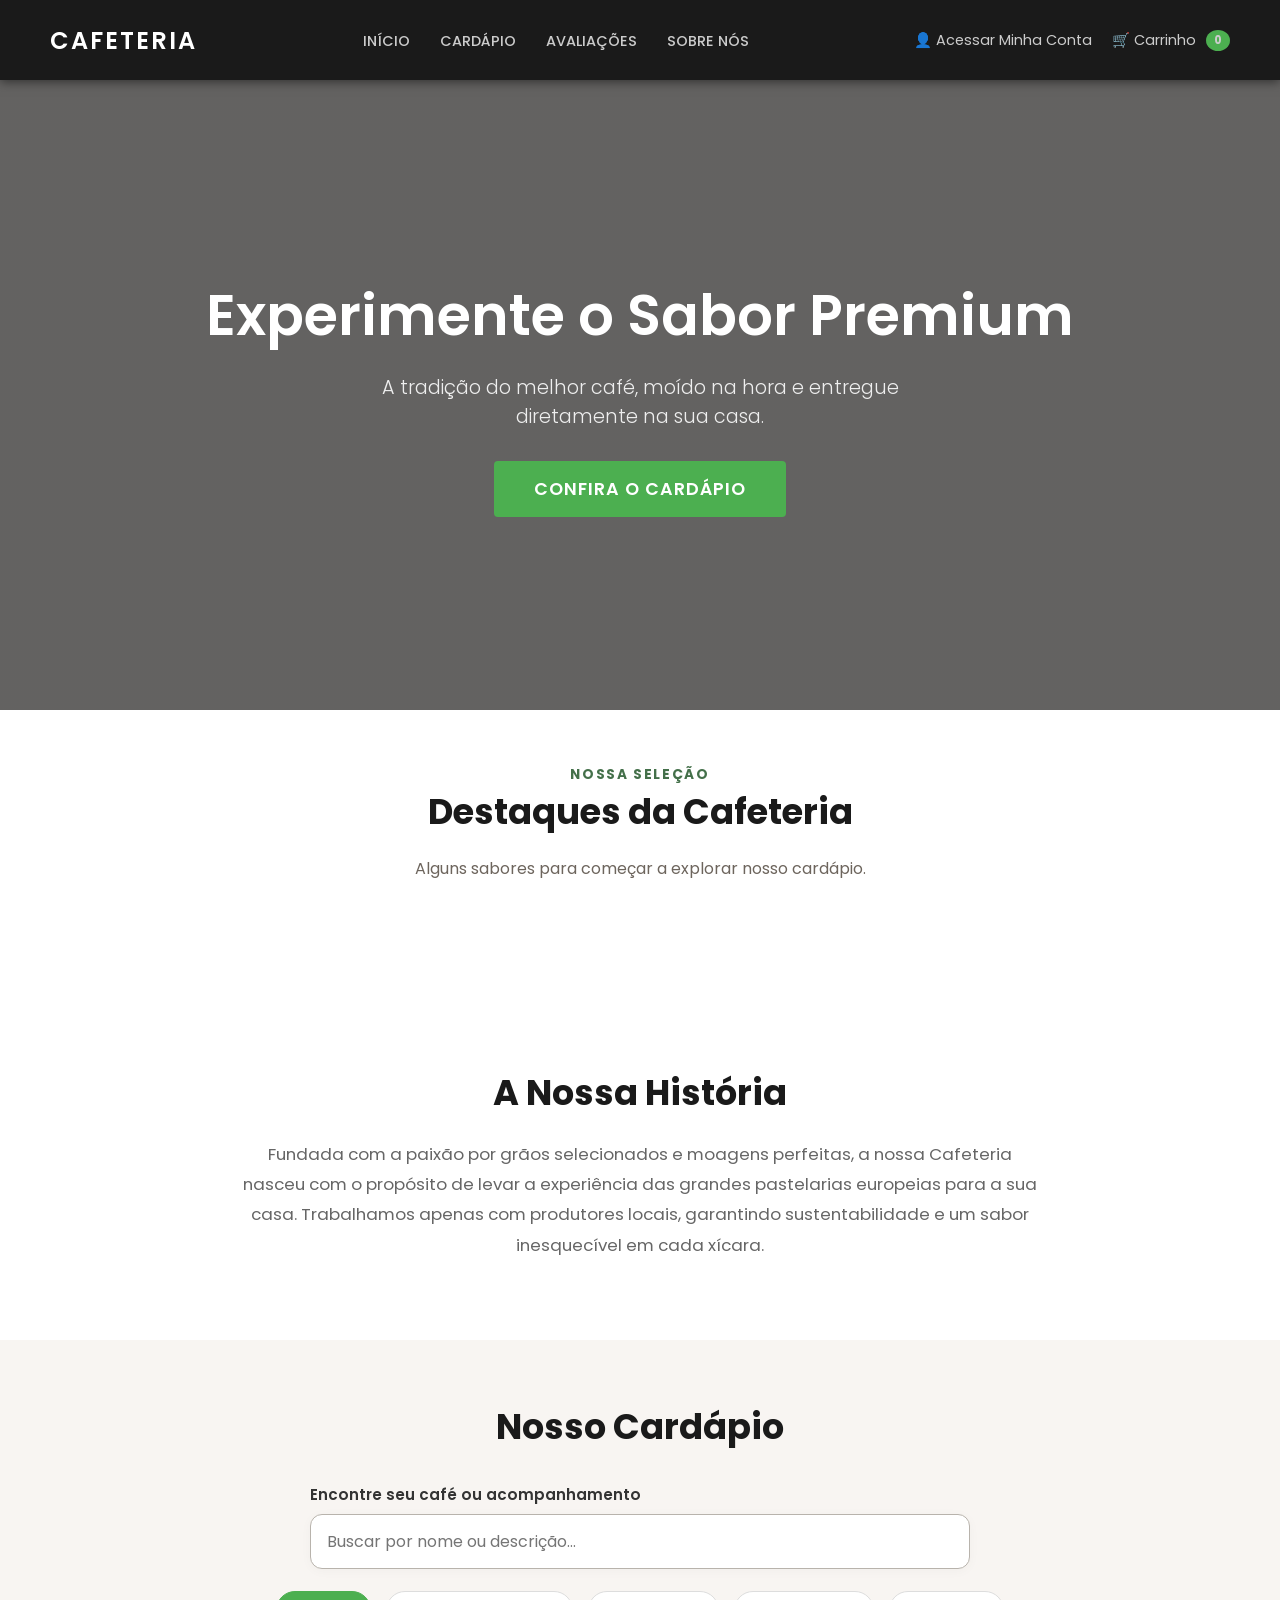
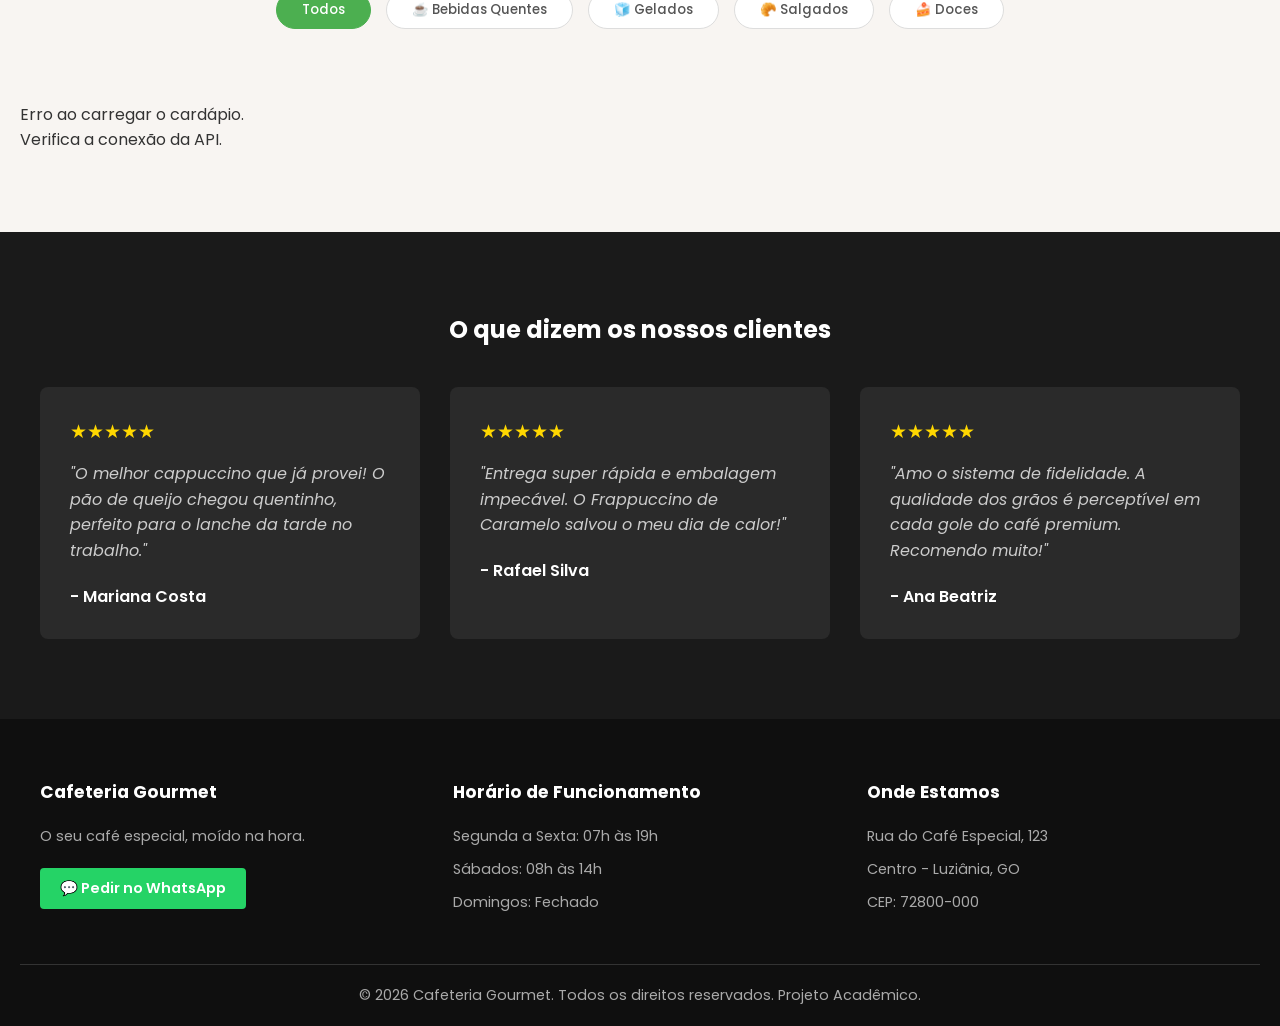
==== commit fc3ba709: "feat: melhorias de UX, checkout e pedidos" ====
--- a/index.html
+++ b/index.html
@@ -144,6 +144,10 @@
         #toast.show { visibility: visible; opacity: 1; bottom: 50px; }
         #toast.error { background-color: #F44336; }
     </style>
+    <!-- PIT-II-UX-CSS -->
+    <link rel="stylesheet" href="./ux-melhorias.css">
+    <link rel="stylesheet" href="./ux-pedidos.css">
+    <link rel="stylesheet" href="./ux-checkout-api.css">
 </head>
 <body>
 
@@ -804,11 +808,12 @@
             mudarAba(null, 'pedidos');
         }
 
-        function confirmarEPagar() {
+function confirmarEPagar() {
             const botao = document.querySelector('#modal-checkout .btn-finalizar');
             botao.innerText = "A processar...";
             botao.disabled = true;
 
+            // 1. Atualiza e salva os dados no LocalStorage
             dadosUsuario.nome = document.getElementById('check-nome').value;
             dadosUsuario.email = document.getElementById('check-email').value;
             dadosUsuario.telefone = document.getElementById('check-telefone').value;
@@ -821,24 +826,38 @@
                 else itensAgrupados[item.id] = { id: item.id, quantidade: 1, preco: item.preco };
             });
 
-            fetch('https://api-cafeteria-gourmet.onrender.com/pedidos', {
+            // 2. Primeiro Passo: Sincronizar o Cliente (Procurar ou Cadastrar)
+            fetch('https://api-cafeteria-gourmet.onrender.com/clientes/sync', {
                 method: 'POST',
                 headers: { 'Content-Type': 'application/json' },
-                body: JSON.stringify({ cliente_id: 1, itens: Object.values(itensAgrupados) }) 
+                body: JSON.stringify(dadosUsuario)
             })
             .then(response => {
-                if (!response.ok) throw new Error("Erro no banco");
+                if (!response.ok) throw new Error("Erro ao sincronizar dados do cliente");
+                return response.json();
+            })
+            .then(dataCliente => {
+                // 3. Segundo Passo: Enviar o pedido com o ID REAL do cliente
+                return fetch('https://api-cafeteria-gourmet.onrender.com/pedidos', {
+                    method: 'POST',
+                    headers: { 'Content-Type': 'application/json' },
+                    body: JSON.stringify({ 
+                        cliente_id: dataCliente.cliente_id, 
+                        itens: Object.values(itensAgrupados) 
+                    }) 
+                });
+            })
+            .then(response => {
+                if (!response.ok) throw new Error("Erro ao gravar pedido no banco");
                 return response.json();
             })
             .then(data => {
-                mostrarToast(`Pedido #${data.pedido_id} recebido com sucesso!`);
+                mostrarToast(`Pedido #${data.pedido_id} processado com sucesso!`);
                 processarSucessoPedido(data.pedido_id);
             })
             .catch(error => {
-                console.warn("API bloqueou a inserção. Simulando aprovação no front-end.");
-                const idSimulado = Math.floor(Math.random() * 9000) + 1000;
-                mostrarToast(`Pedido #${idSimulado} processado!`);
-                processarSucessoPedido(idSimulado);
+                console.error(error);
+                mostrarToast("Ocorreu um erro. Verifique a conexão com a API.", true);
             })
             .finally(() => {
                 botao.innerText = "Confirmar e Pagar";
@@ -846,5 +865,10 @@
             });
         }
     </script>
+    <!-- PIT-II-UX-JS -->
+    <script src="./ux-melhorias.js" defer></script>
+    <!-- PIT-II-UX-PEDIDOS -->
+    <script src="./ux-pedidos.js" defer></script>
+    <script src="./ux-checkout-api.js" defer></script>
 </body>
 </html>
--- a/ux-melhorias.css
+++ b/ux-melhorias.css
@@ -0,0 +1,62 @@
+/* Cafeteria Gourmet - ciclo de melhorias de UX - PIT II */
+.ux-busca {max-width:660px;margin:0 auto 22px;display:flex;flex-direction:column;gap:8px}
+.ux-busca label {font-size:.95rem;color:#333;font-weight:600}
+.ux-busca input {width:100%;border:1px solid #b8b3ac;border-radius:12px;padding:14px 16px;font:inherit;background:#fff;color:#292929;box-shadow:0 2px 12px rgba(0,0,0,.03)}
+.ux-busca input:focus, .ux-btn:focus-visible,.ux-qty-btn:focus-visible,.ux-details-close:focus-visible {outline:3px solid #a8d5ad;outline-offset:2px}
+.ux-contador-busca {text-align:center;font-size:.85rem;color:#666;min-height:1.35em;margin-bottom:15px}
+.ux-nenhum {padding:25px;text-align:center;border:1px dashed #bbb;border-radius:10px;color:#555;background:#fff;margin-top:15px}
+.ux-btn {font:inherit;cursor:pointer;border:1px solid #276637;background:#fff;color:#276637;padding:10px 14px;border-radius:7px;font-weight:600;transition:background .2s}
+.ux-btn:hover {background:#eaf7ec}
+.ux-detalhes-btn {margin-top:10px;width:100%}
+.ux-qty-row {display:flex;justify-content:space-between;gap:10px;align-items:center;width:100%}
+.ux-qty-description {flex:1;min-width:0}
+.ux-qty-description strong {display:block;font-size:.9rem;overflow-wrap:anywhere}
+.ux-qty-description small {display:block;color:#656565;margin-top:4px}
+.ux-qty-controls {display:flex;align-items:center;gap:6px;white-space:nowrap}
+.ux-qty-btn {border:1px solid #ccc;background:#fff;border-radius:7px;min-width:32px;min-height:32px;font:inherit;cursor:pointer}
+.ux-qty-btn:hover {background:#f1f7f2}
+.ux-qty-count {min-width:22px;text-align:center;font-size:.95rem;font-weight:600}
+.ux-remove {color:#a33924;border-color:#e7b9ad}
+.ux-clear {width:100%;padding:9px 12px;margin-top:8px;background:#fff;color:#954323;border:1px solid #d4aca0;border-radius:7px;cursor:pointer;font:inherit}
+.ux-shelf {padding:55px 20px 70px;background:#fff}
+.ux-shelf-inner {max-width:1200px;margin:0 auto}
+.ux-shelf-kicker {text-align:center;color:#44704a;font-size:.85rem;letter-spacing:.12em;font-weight:700;text-transform:uppercase}
+.ux-shelf p.ux-shelf-subtitle {color:#6d655d;text-align:center;margin:-12px 0 35px}
+.ux-shelf-grid {display:grid;grid-template-columns:repeat(3,minmax(0,1fr));gap:24px}
+.ux-shelf .produto-card {border:1px solid #eee}
+.ux-shelf .produto-info {padding:18px}
+.ux-shelf .produto-img {height:180px}
+.ux-details-modal {position:fixed;inset:0;z-index:4000;display:none;align-items:center;justify-content:center;background:rgba(0,0,0,.76);padding:16px}
+.ux-details-modal.open {display:flex}
+.ux-details-panel {background:#fff;width:min(790px,100%);max-height:90vh;overflow:auto;border-radius:16px;position:relative;box-shadow:0 18px 70px rgba(0,0,0,.25);display:grid;grid-template-columns:1fr 1fr}
+.ux-details-photo {width:100%;height:100%;min-height:320px;max-height:620px;object-fit:cover;background:#eee}
+.ux-details-body {padding:36px 28px}
+.ux-details-body h2 {font-size:1.7rem;color:#1a1a1a;margin:0 0 12px}
+.ux-details-body p {color:#5f5f5f;line-height:1.6;margin:0 0 15px}
+.ux-details-body .ux-price {color:#2b783b;font-weight:700;font-size:1.6rem;margin:8px 0 18px}
+.ux-details-body dl {border-top:1px solid #ddd;margin-top:10px;padding-top:14px}
+.ux-details-body dt {font-weight:700;margin:11px 0 4px}
+.ux-details-body dd {color:#555;line-height:1.55;margin:0}
+.ux-details-close {position:absolute;right:14px;top:12px;z-index:2;border:0;border-radius:99px;width:36px;height:36px;background:#fff;font-size:1.5rem;cursor:pointer;box-shadow:0 2px 8px rgba(0,0,0,.12)}
+.ux-shipping {margin:17px 0;padding:18px 18px 16px;border:1px solid #d7e6d7;background:#f4faf4;border-radius:10px;text-align:left}
+.ux-shipping h4 {color:#22552e;margin:0 0 8px;font-size:1rem}
+.ux-shipping p {color:#4e604e;font-size:.88rem;line-height:1.6;margin-bottom:7px}
+.ux-shipping .ux-disclaimer {font-size:.8rem;color:#6b624d;margin:10px 0 0}
+.ux-demo-auth {margin:10px 0;padding:10px;border:1px solid #eadac0;background:#fff8ea;border-radius:8px;font-size:.84rem;color:#684923}
+@media (max-width:750px) {
+ .ux-shelf-grid {grid-template-columns:1fr;max-width:380px;margin:auto}
+ .ux-details-panel {grid-template-columns:1fr}
+ .ux-details-photo {height:230px;min-height:0}
+ .ux-details-body {padding:24px 18px}
+ .painel-carrinho {width:min(420px,100vw);right:-100vw;padding:22px}
+ .ux-qty-row {gap:6px}
+ .ux-qty-controls {gap:3px}
+}
+
+/* Variações do Café Gourmet Premium */
+#vitrine .produto-card[data-ux-variante-oculta="1"]{display:none!important}
+.ux-premium-escolha{padding:12px 0 16px;border-block:1px solid #e9e1d9;margin-bottom:10px}
+.ux-premium-escolha label{display:block;font-weight:700;font-size:.9rem;margin-bottom:8px}
+.ux-premium-escolha select{width:100%;min-height:44px}
+.ux-premium-escolha .ux-disclaimer{font-size:.8rem;margin:8px 0 0}
+#ux-detail-comprar:disabled{opacity:.5;cursor:not-allowed}
--- a/ux-pedidos.css
+++ b/ux-pedidos.css
@@ -0,0 +1,32 @@
+/* PIT II — visualização dos itens de pedidos já realizados */
+#lista-historico-pedidos .ux-order-card {margin-bottom:20px;border:1px solid #e7e4df;border-radius:12px;padding:24px;background:white}
+#lista-historico-pedidos .ux-order-card .pedido-header{gap:12px;display:flex;align-items:start;justify-content:space-between}
+.ux-order-card .pedido-header h3{font-size:1.12rem;margin:0 0 5px;color:#1a1a1a}
+.ux-order-date,.ux-order-totals p{color:#747474;font-size:.9rem;margin:0}
+.ux-order-totals{text-align:right;white-space:nowrap}
+.ux-order-value{color:#2a8540;font-size:1.1rem}
+.ux-order-details{border:1px solid #d6e2d6;border-radius:10px;margin:16px 0;background:#fbfdfb;overflow:hidden}
+.ux-order-details summary{padding:13px 16px;cursor:pointer;user-select:none;color:#27663b;font-weight:700;list-style-position:inside}
+.ux-order-details summary:focus-visible{outline:3px solid #b1e1bd;outline-offset:-3px}
+.ux-order-details[open] summary{border-bottom:1px solid #d6e2d6;background:#f0f8f1}
+.ux-order-details-body{padding:14px 16px}
+.ux-order-subheading{font-size:.98rem;margin:2px 0 10px}
+.ux-order-items{list-style:none;padding:0;margin:0}
+.ux-order-item{display:flex;gap:12px;align-items:center;justify-content:space-between;padding:11px 0;border-bottom:1px solid #ececec}
+.ux-order-item:last-child{border-bottom:0}
+.ux-order-item-description{min-width:0;flex:1;overflow-wrap:anywhere}
+.ux-order-item-description strong{display:block;font-weight:650;font-size:.94rem}
+.ux-order-item-description small{display:block;color:#707070;margin-top:4px}
+.ux-order-item-total{white-space:nowrap;font-size:.95rem}
+.ux-order-detail-note,.ux-order-legacy,.ux-order-status-note,.ux-order-review-pending{font-size:.82rem;color:#777;line-height:1.5}
+.ux-order-status-note{margin:14px 0 5px}
+.ux-order-legacy{margin:0}
+.ux-order-review-pending{margin:12px 0 0}
+.ux-order-empty{text-align:center;color:#888;padding:28px}
+.ux-order-review{margin-top:12px}
+@media(max-width:600px){
+  #lista-historico-pedidos .ux-order-card{padding:15px}
+  .ux-order-card .pedido-header{flex-wrap:wrap}
+  .ux-order-totals{font-size:.9rem}
+  .ux-order-item{align-items:flex-start}
+}
--- a/ux-checkout-api.css
+++ b/ux-checkout-api.css
@@ -0,0 +1,6 @@
+/* Checkout API local: resumo da entrega e histórico de demonstração */
+.ux-api-mensagem {margin:10px 0 0;font-size:.85rem;color:#345d3a;line-height:1.45}
+.ux-api-mensagem.erro {color:#aa281e;font-weight:600}
+.ux-checkout-historico {border-top:1px solid #d6e3d6;margin-top:12px;padding-top:12px}
+.ux-checkout-historico h4 {margin:0 0 8px;color:#22552e;font-size:.95rem}
+.ux-checkout-historico p {margin:3px 0;font-size:.86rem;color:#555}
